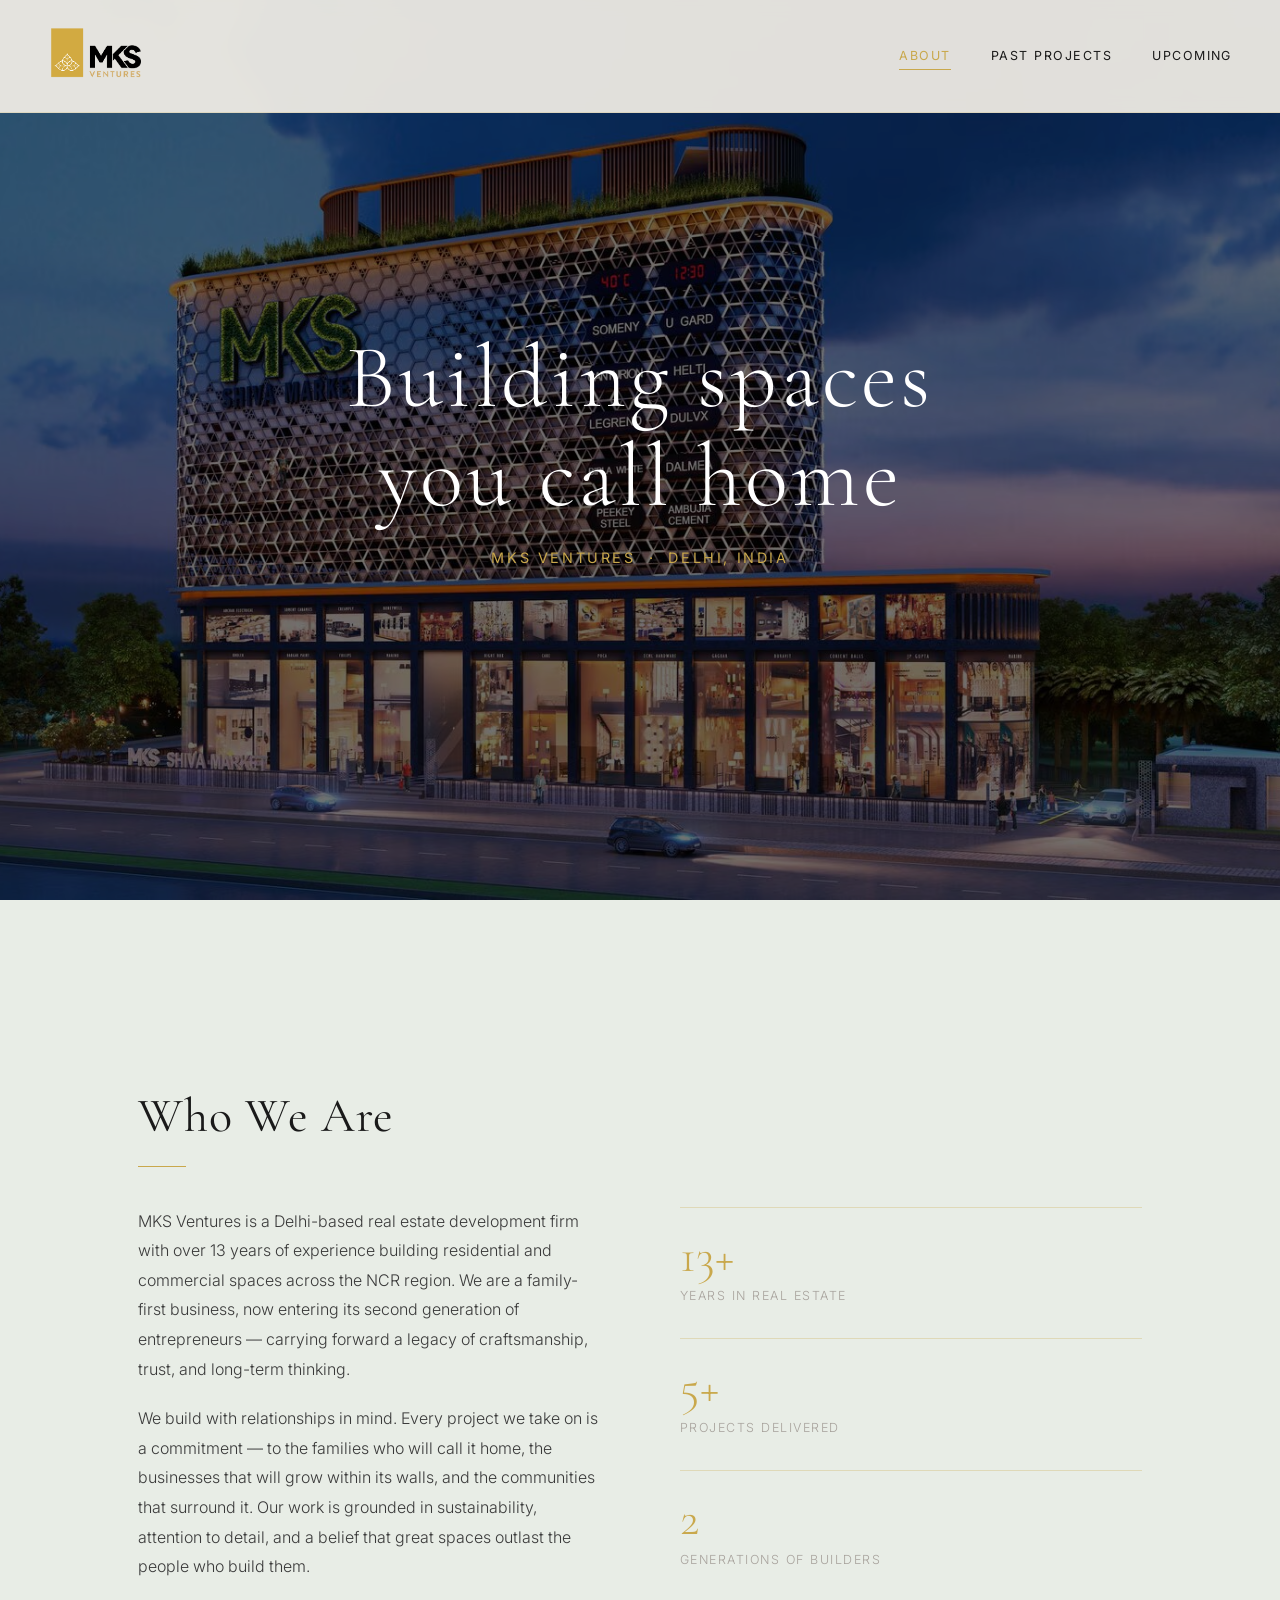
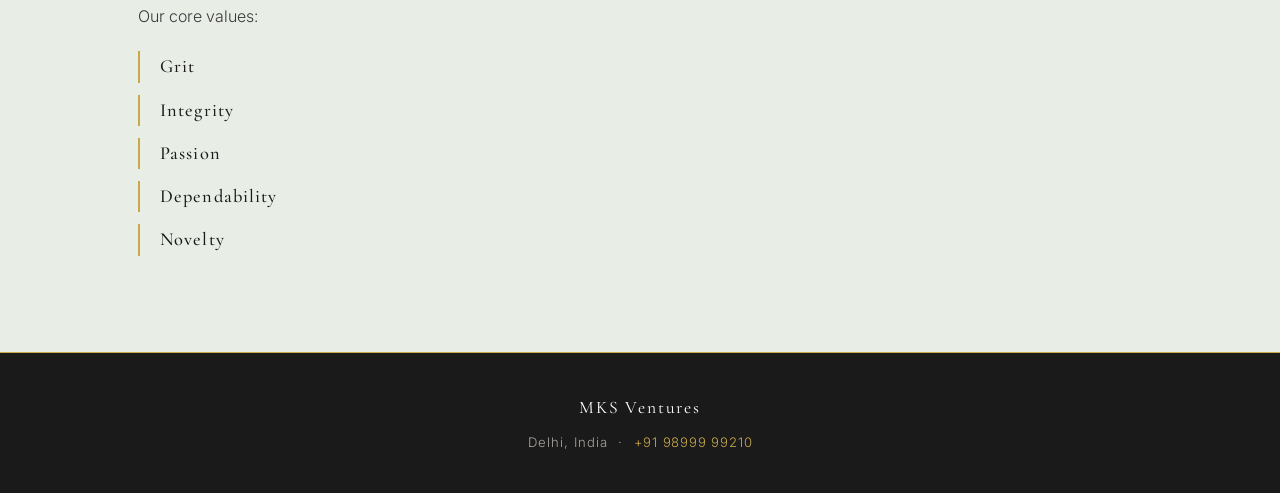
==== index.html @ 3210d4f1 "changed name from about to index" ====
<!DOCTYPE html>
<html lang="en">
  <head>
    <meta charset="UTF-8" />
    <meta name="viewport" content="width=device-width, initial-scale=1.0" />
    <title>About Us — MKS Ventures</title>
    <link rel="stylesheet" href="styles.css" />
    <link rel="icon" type="image/png" href="images/favicon.png" />
  </head>
  <body>

    <!-- HEADER & NAV -->
    <header>
      <a href="about.html" class="nav-logo">
        <img src="images/mks-logo.png" alt="MKS Ventures logo" />
      </a>
      <nav>
        <a href="about.html" class="active">About</a>
        <a href="past-projects.html">Past Projects</a>
        <a href="upcoming-projects.html">Upcoming</a>
      </nav>
    </header>

    <!-- HERO with Shiva Market background -->
    <section class="hero">
      <div class="hero-bg"></div>
      <div class="hero-content">
        <h1>Building spaces<br>you call home</h1>
        <p>MKS Ventures &nbsp;·&nbsp; Delhi, India</p>
      </div>
    </section>

    <!-- MAIN CONTENT -->
    <main>
      <section>
        <h2>Who We Are</h2>
        <div class="section-rule"></div>

        <div class="about-grid">

          <article class="about-text">
            <p>
              MKS Ventures is a Delhi-based real estate development firm with over 13 years of experience building residential and commercial spaces across the NCR region. We are a family-first business, now entering its second generation of entrepreneurs — carrying forward a legacy of craftsmanship, trust, and long-term thinking.
            </p>
            <p>
              We build with relationships in mind. Every project we take on is a commitment — to the families who will call it home, the businesses that will grow within its walls, and the communities that surround it. Our work is grounded in sustainability, attention to detail, and a belief that great spaces outlast the people who build them.
            </p>
            <p>Our core values:</p>
            <ul class="values-list">
              <li>Grit</li>
              <li>Integrity</li>
              <li>Passion</li>
              <li>Dependability</li>
              <li>Novelty</li>
            </ul>
          </article>

          <aside class="about-meta">
            <div class="stat-block">
              <div class="number">13+</div>
              <div class="label">Years in Real Estate</div>
            </div>
            <div class="stat-block">
              <div class="number">5+</div>
              <div class="label">Projects Delivered</div>
            </div>
            <div class="stat-block">
              <div class="number">2</div>
              <div class="label">Generations of Builders</div>
            </div>
          </aside>

        </div>
      </section>
    </main>

    <!-- FOOTER -->
    <footer>
      <p class="footer-name">MKS Ventures</p>
      <p>Delhi, India &nbsp;·&nbsp; <a href="tel:9899999210">+91 98999 99210</a></p>
    </footer>

  </body>
</html>
---- styles.css ----
/* ─────────────────────────────────────────
   MKS Ventures — styles.css
   Palette pulled from logo:
     Gold:       #C9A84C
     Cream:      #F5F0E8
     Charcoal:   #1A1A1A
     Warm Grey:  #A8A39D
     White:      #FFFFFF
───────────────────────────────────────── */

@import url('https://fonts.googleapis.com/css2?family=Cormorant+Garamond:wght@300;400;500;600&family=Inter:wght@300;400;500&display=swap');

:root {
  --gold:       #C9A84C;
  --cream:      #F5F0E8;
  --charcoal:   #1A1A1A;
  --grey:       #A8A39D;
  --white:      #FFFFFF;
  --font-display: 'Cormorant Garamond', Georgia, serif;
  --font-body:    'Inter', Helvetica, sans-serif;
}

*, *::before, *::after {
  box-sizing: border-box;
  margin: 0;
  padding: 0;
}

html {
  scroll-behavior: smooth;
  overflow-x: hidden;
}

body {
  background-color: #E8EDE6;
  color: var(--charcoal);
  font-family: var(--font-body);
  font-weight: 300;
  line-height: 1.7;
  overflow-x: hidden;
}

/* ── NAV ── */
header {
  position: fixed;
  top: 0;
  left: 0;
  width: 100%;
  z-index: 100;
  display: flex;
  align-items: center;
  justify-content: space-between;
  padding: 1.25rem 3rem;
  background: rgba(245, 240, 232, 0.92);
  backdrop-filter: blur(8px);
  border-bottom: 1px solid rgba(201, 168, 76, 0.2);
}

.nav-logo {
  display: flex;
  align-items: center;
  gap: 0.75rem;
  text-decoration: none;
}

.nav-logo img {
  height: 72px;
  width: auto;
}

nav {
  display: flex;
  gap: 2.5rem;
  align-items: center;
}

nav a {
  font-family: var(--font-body);
  font-size: 0.78rem;
  font-weight: 400;
  letter-spacing: 0.12em;
  text-transform: uppercase;
  color: var(--charcoal);
  text-decoration: none;
  position: relative;
  transition: color 0.2s;
}

nav a::after {
  content: '';
  position: absolute;
  bottom: -3px;
  left: 0;
  width: 0;
  height: 1px;
  background: var(--gold);
  transition: width 0.3s ease;
}

nav a:hover {
  color: var(--gold);
}

nav a:hover::after,
nav a.active::after {
  width: 100%;
}

nav a.active {
  color: var(--gold);
}

/* ── HERO (About page) ── */
.hero {
  position: relative;
  height: 100vh;
  min-height: 600px;
  display: flex;
  align-items: center;
  justify-content: center;
  text-align: center;
  overflow: hidden;
}

.hero-bg {
  position: absolute;
  top: 0;
  left: 0;
  width: 100%;
  height: 100%;
  background-image: url('images/mks-shiva-market.jpg');
  background-size: cover;
  background-position: center;
  background-repeat: no-repeat;
  filter: brightness(0.45);
  z-index: 0;
}

.hero-content {
  position: relative;
  z-index: 1;
  padding: 0 2rem;
}

.hero-content h1 {
  font-family: var(--font-display);
  font-size: clamp(3rem, 7vw, 6rem);
  font-weight: 300;
  color: var(--white);
  letter-spacing: 0.04em;
  line-height: 1.1;
  margin-bottom: 1.25rem;
}

.hero-content p {
  font-size: 0.9rem;
  letter-spacing: 0.18em;
  text-transform: uppercase;
  color: var(--gold);
  font-weight: 400;
}

/* ── SECTIONS ── */
main {
  padding-top: 80px; /* offset for fixed nav */
}

main section {
  padding: 6rem 3rem;
  max-width: 1100px;
  margin: 0 auto;
}

section.hero {
  max-width: 100%;
  padding: 0;
  margin: 0;
}

section h2 {
  font-family: var(--font-display);
  font-size: clamp(2rem, 4vw, 3rem);
  font-weight: 400;
  color: var(--charcoal);
  margin-bottom: 0.5rem;
  letter-spacing: 0.02em;
}

.section-rule {
  width: 48px;
  height: 1px;
  background: var(--gold);
  margin-bottom: 2.5rem;
}

/* ── ABOUT SECTION ── */
.about-grid {
  display: grid;
  grid-template-columns: 1fr 1fr;
  gap: 5rem;
  align-items: start;
}

.about-text p {
  font-size: 1rem;
  color: #3a3a3a;
  margin-bottom: 1.25rem;
  line-height: 1.85;
}

.values-list {
  list-style: none;
  display: flex;
  flex-direction: column;
  gap: 0.75rem;
  margin-top: 1rem;
}

.values-list li {
  font-family: var(--font-display);
  font-size: 1.15rem;
  font-weight: 500;
  color: var(--charcoal);
  letter-spacing: 0.06em;
  padding-left: 1.25rem;
  border-left: 2px solid var(--gold);
}

.about-meta {
  display: flex;
  flex-direction: column;
  gap: 2rem;
}

.stat-block {
  border-top: 1px solid rgba(201, 168, 76, 0.3);
  padding-top: 1.5rem;
}

.stat-block .number {
  font-family: var(--font-display);
  font-size: 3rem;
  font-weight: 300;
  color: var(--gold);
  line-height: 1;
}

.stat-block .label {
  font-size: 0.78rem;
  letter-spacing: 0.12em;
  text-transform: uppercase;
  color: var(--grey);
  margin-top: 0.35rem;
}

/* ── PROJECT PAGES ── */
.page-hero {
  padding: 10rem 3rem 4rem;
  max-width: 1100px;
  margin: 0 auto;
}

.page-hero h1 {
  font-family: var(--font-display);
  font-size: clamp(2.5rem, 5vw, 4rem);
  font-weight: 300;
  color: var(--charcoal);
  letter-spacing: 0.03em;
  margin-bottom: 0.5rem;
}

.page-hero p {
  font-size: 0.82rem;
  letter-spacing: 0.14em;
  text-transform: uppercase;
  color: var(--grey);
}

/* ── PROJECT GRID ── */
.projects-grid {
  display: grid;
  gap: 2rem;
  padding: 0 3rem 6rem;
  max-width: 1100px;
  margin: 0 auto;
}

.projects-grid.four-col {
  grid-template-columns: repeat(4, 1fr);
}

.projects-grid.two-col {
  grid-template-columns: repeat(2, 1fr);
}

.project-card {
  display: flex;
  flex-direction: column;
  background: var(--white);
  border: 1px solid rgba(201, 168, 76, 0.15);
  overflow: hidden;
  transition: transform 0.3s ease, box-shadow 0.3s ease;
}

.project-card:hover {
  transform: translateY(-4px);
  box-shadow: 0 12px 32px rgba(0,0,0,0.08);
}

.project-card img {
  width: 100%;
  aspect-ratio: 4/3;
  object-fit: cover;
  display: block;
}

.project-card-body {
  padding: 1.25rem 1.5rem 1.5rem;
  border-top: 2px solid var(--gold);
}

.project-card-body h3 {
  font-family: var(--font-display);
  font-size: 1.25rem;
  font-weight: 500;
  color: var(--charcoal);
  margin-bottom: 0.4rem;
  letter-spacing: 0.02em;
}

.project-card-body address {
  font-style: normal;
  font-size: 0.78rem;
  color: var(--grey);
  line-height: 1.5;
  letter-spacing: 0.02em;
}

/* ── FOOTER ── */
footer {
  background: var(--charcoal);
  color: var(--grey);
  text-align: center;
  padding: 2.5rem 3rem;
  border-top: 1px solid var(--gold);
}

footer p {
  font-size: 0.82rem;
  letter-spacing: 0.08em;
}

footer a {
  color: var(--gold);
  text-decoration: none;
  letter-spacing: 0.06em;
}

footer .footer-name {
  font-family: var(--font-display);
  font-size: 1.1rem;
  color: var(--white);
  margin-bottom: 0.5rem;
  font-weight: 400;
  letter-spacing: 0.1em;
}

/* ── RESPONSIVE ── */
@media (max-width: 900px) {
  header {
    padding: 1rem 1.5rem;
  }

  nav {
    gap: 1.5rem;
  }

  .about-grid {
    grid-template-columns: 1fr;
    gap: 3rem;
  }

  .projects-grid.four-col {
    grid-template-columns: repeat(2, 1fr);
  }

  .projects-grid.two-col {
    grid-template-columns: 1fr;
  }

  section {
    padding: 4rem 1.5rem;
  }

  .projects-grid {
    padding: 0 1.5rem 4rem;
  }

  .page-hero {
    padding: 8rem 1.5rem 3rem;
  }
}

@media (max-width: 480px) {
  .projects-grid.four-col {
    grid-template-columns: 1fr;
  }

  nav {
    gap: 1rem;
  }

  nav a {
    font-size: 0.7rem;
  }
}
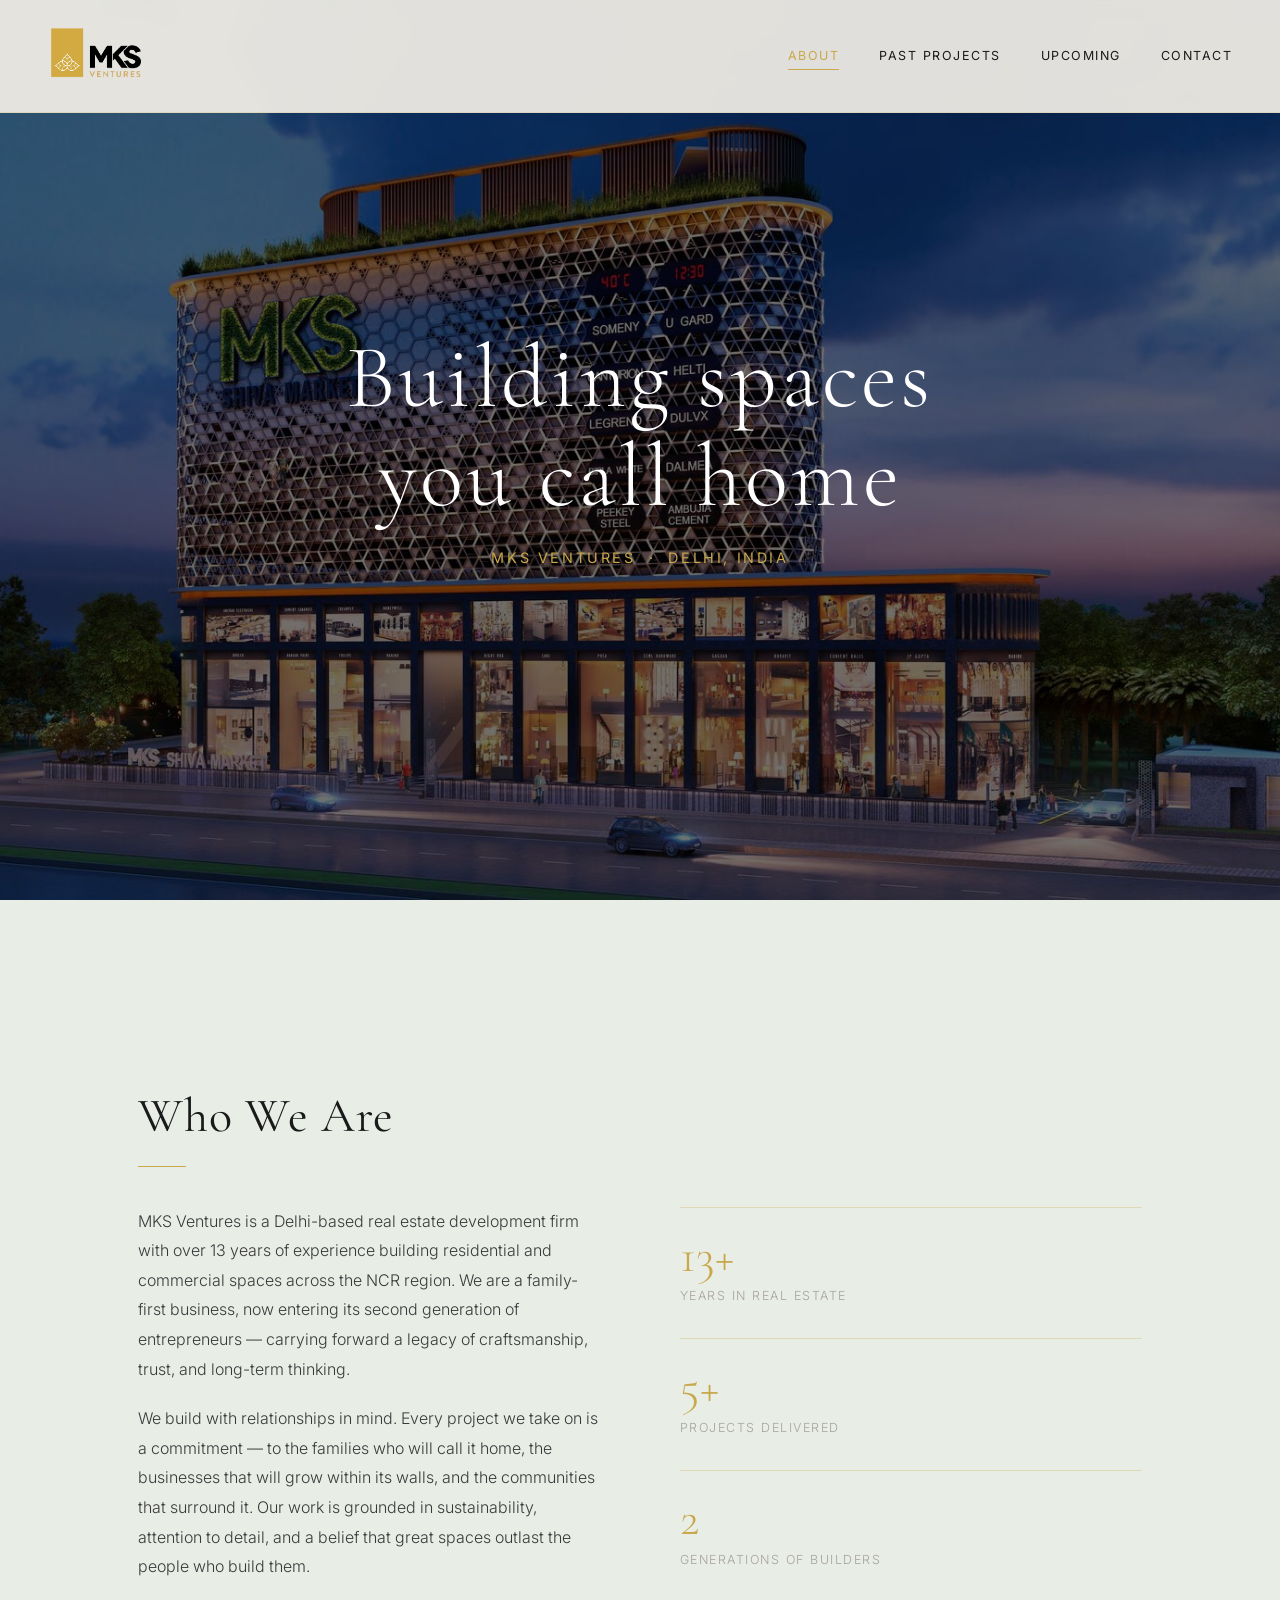
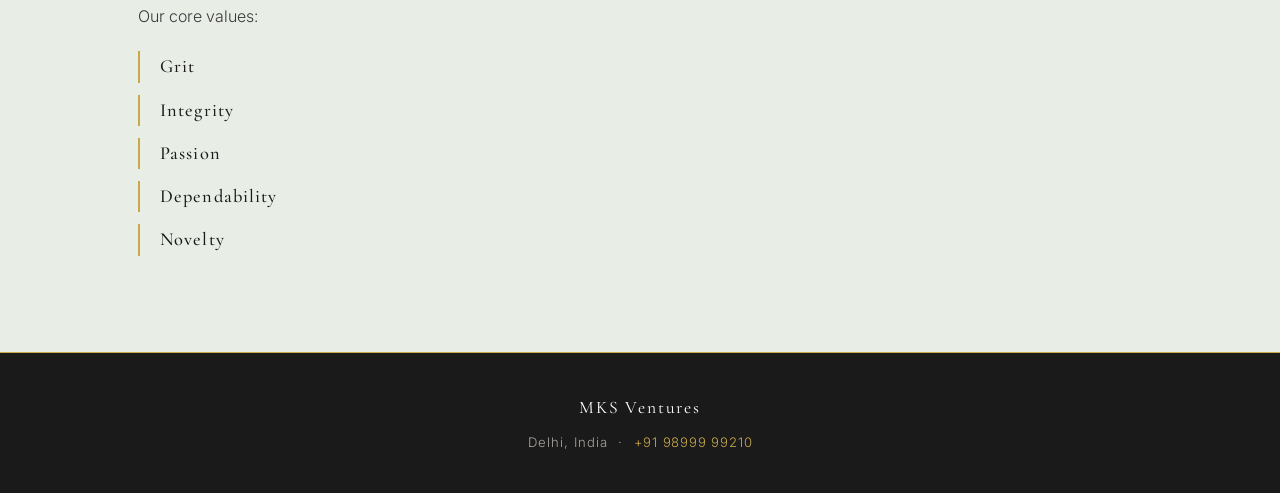
==== commit 3c5a59df: "Added a contact form added a form" ====
--- a/index.html
+++ b/index.html
@@ -4,24 +4,26 @@
     <meta charset="UTF-8" />
     <meta name="viewport" content="width=device-width, initial-scale=1.0" />
     <title>About Us — MKS Ventures</title>
+    <link rel="preconnect" href="https://fonts.googleapis.com" />
+    <link rel="preconnect" href="https://fonts.gstatic.com" crossorigin />
+    <link href="https://fonts.googleapis.com/css2?family=Cormorant+Garamond:wght@300;400;500;600&family=Inter:wght@300;400;500&display=swap" rel="stylesheet" />
     <link rel="stylesheet" href="styles.css" />
     <link rel="icon" type="image/png" href="images/favicon.png" />
   </head>
   <body>
 
-    <!-- HEADER & NAV -->
     <header>
-      <a href="about.html" class="nav-logo">
+      <a href="index.html" class="nav-logo">
         <img src="images/mks-logo.png" alt="MKS Ventures logo" />
       </a>
       <nav>
-        <a href="about.html" class="active">About</a>
+        <a href="index.html" class="active">About</a>
         <a href="past-projects.html">Past Projects</a>
         <a href="upcoming-projects.html">Upcoming</a>
+        <a href="contact.html">Contact</a>
       </nav>
     </header>
 
-    <!-- HERO with Shiva Market background -->
     <section class="hero">
       <div class="hero-bg"></div>
       <div class="hero-content">
@@ -30,7 +32,6 @@
       </div>
     </section>
 
-    <!-- MAIN CONTENT -->
     <main>
       <section>
         <h2>Who We Are</h2>
@@ -74,7 +75,6 @@
       </section>
     </main>
 
-    <!-- FOOTER -->
     <footer>
       <p class="footer-name">MKS Ventures</p>
       <p>Delhi, India &nbsp;·&nbsp; <a href="tel:9899999210">+91 98999 99210</a></p>
--- a/styles.css
+++ b/styles.css
@@ -7,8 +7,6 @@
      Warm Grey:  #A8A39D
      White:      #FFFFFF
 ───────────────────────────────────────── */
-
-@import url('https://fonts.googleapis.com/css2?family=Cormorant+Garamond:wght@300;400;500;600&family=Inter:wght@300;400;500&display=swap');
 
 :root {
   --gold:       #C9A84C;
@@ -365,19 +363,77 @@
   letter-spacing: 0.1em;
 }
 
-/* ── RESPONSIVE ── */
-@media (max-width: 900px) {
+/* ── FLUID IMAGES (applies everywhere) ── */
+img {
+  max-width: 100%;
+  height: auto;
+}
+
+/* ── RESPONSIVE: Mobile-first ── */
+
+/* Base styles = mobile (< 576px) */
+header {
+  padding: 0.75rem 1.25rem;
+}
+
+.nav-logo img {
+  height: 52px;
+}
+
+nav {
+  gap: 1rem;
+  flex-wrap: wrap;
+}
+
+nav a {
+  font-size: 0.7rem;
+}
+
+.projects-grid.four-col {
+  grid-template-columns: 1fr;
+}
+
+.projects-grid.two-col {
+  grid-template-columns: 1fr;
+}
+
+.about-grid {
+  grid-template-columns: 1fr;
+  gap: 2rem;
+}
+
+main section {
+  padding: 3rem 1.25rem;
+}
+
+.projects-grid {
+  padding: 0 1.25rem 3rem;
+}
+
+.page-hero {
+  padding: 7rem 1.25rem 2rem;
+}
+
+footer {
+  padding: 2rem 1rem;
+}
+
+/* Tablet: 576px and up */
+@media (min-width: 576px) {
   header {
     padding: 1rem 1.5rem;
   }
 
+  .nav-logo img {
+    height: 60px;
+  }
+
   nav {
     gap: 1.5rem;
   }
 
-  .about-grid {
-    grid-template-columns: 1fr;
-    gap: 3rem;
+  nav a {
+    font-size: 0.75rem;
   }
 
   .projects-grid.four-col {
@@ -385,10 +441,10 @@
   }
 
   .projects-grid.two-col {
-    grid-template-columns: 1fr;
-  }
-
-  section {
+    grid-template-columns: repeat(2, 1fr);
+  }
+
+  main section {
     padding: 4rem 1.5rem;
   }
 
@@ -401,16 +457,164 @@
   }
 }
 
-@media (max-width: 480px) {
+/* Desktop: 768px and up */
+@media (min-width: 768px) {
+  header {
+    padding: 1.25rem 3rem;
+  }
+
+  .nav-logo img {
+    height: 72px;
+  }
+
+  nav {
+    gap: 2.5rem;
+    flex-wrap: nowrap;
+  }
+
+  nav a {
+    font-size: 0.78rem;
+  }
+
+  .about-grid {
+    grid-template-columns: 1fr 1fr;
+    gap: 5rem;
+  }
+
   .projects-grid.four-col {
+    grid-template-columns: repeat(2, 1fr);
+  }
+
+  main section {
+    padding: 6rem 3rem;
+  }
+
+  .projects-grid {
+    padding: 0 3rem 6rem;
+  }
+
+  .page-hero {
+    padding: 10rem 3rem 4rem;
+  }
+
+  footer {
+    padding: 2.5rem 3rem;
+  }
+}
+
+/* Large Desktop: 1024px and up */
+@media (min-width: 1024px) {
+  .projects-grid.four-col {
+    grid-template-columns: repeat(4, 1fr);
+  }
+}
+
+/* ── CONTACT FORM ── */
+.contact-section {
+  max-width: 600px;
+  margin: 0 auto;
+  padding: 0 3rem 6rem;
+}
+
+.contact-form {
+  display: flex;
+  flex-direction: column;
+  gap: 1.5rem;
+}
+
+.form-group {
+  display: flex;
+  flex-direction: column;
+  gap: 0.4rem;
+}
+
+.form-group label {
+  font-family: var(--font-body);
+  font-size: 0.75rem;
+  letter-spacing: 0.1em;
+  text-transform: uppercase;
+  color: var(--grey);
+}
+
+.form-group input,
+.form-group textarea {
+  width: 100%;
+  padding: 0.85rem 1rem;
+  border: 1px solid rgba(201, 168, 76, 0.3);
+  background: var(--white);
+  font-family: var(--font-body);
+  font-size: 0.95rem;
+  color: var(--charcoal);
+  outline: none;
+  transition: border-color 0.2s;
+  border-radius: 2px;
+}
+
+.form-group input:focus,
+.form-group textarea:focus {
+  border-color: var(--gold);
+  box-shadow: 0 0 0 3px rgba(201, 168, 76, 0.1);
+}
+
+.form-group textarea {
+  min-height: 150px;
+  resize: vertical;
+}
+
+.contact-form button[type="submit"] {
+  align-self: flex-start;
+  background: var(--charcoal);
+  color: var(--white);
+  border: none;
+  padding: 0.85rem 2.5rem;
+  font-family: var(--font-body);
+  font-size: 0.75rem;
+  letter-spacing: 0.12em;
+  text-transform: uppercase;
+  cursor: pointer;
+  transition: background 0.2s;
+  border-radius: 2px;
+}
+
+.contact-form button[type="submit"]:hover {
+  background: var(--gold);
+}
+
+.form-row {
+  display: grid;
+  grid-template-columns: 1fr 1fr;
+  gap: 1.5rem;
+}
+
+.form-group select {
+  width: 100%;
+  padding: 0.85rem 1rem;
+  border: 1px solid rgba(201, 168, 76, 0.3);
+  background: var(--white);
+  font-family: var(--font-body);
+  font-size: 0.95rem;
+  color: var(--charcoal);
+  outline: none;
+  transition: border-color 0.2s;
+  border-radius: 2px;
+  appearance: none;
+  cursor: pointer;
+  background-image: url("data:image/svg+xml,%3Csvg xmlns='http://www.w3.org/2000/svg' width='12' height='8' viewBox='0 0 12 8'%3E%3Cpath d='M1 1l5 5 5-5' stroke='%23A8A39D' stroke-width='1.5' fill='none'/%3E%3C/svg%3E");
+  background-repeat: no-repeat;
+  background-position: right 1rem center;
+}
+
+.form-group select:focus {
+  border-color: var(--gold);
+  box-shadow: 0 0 0 3px rgba(201, 168, 76, 0.1);
+}
+
+@media (max-width: 576px) {
+  .form-row {
     grid-template-columns: 1fr;
   }
 
-  nav {
-    gap: 1rem;
-  }
-
-  nav a {
-    font-size: 0.7rem;
+  .contact-section {
+    padding: 0 1.25rem 4rem;
   }
 }
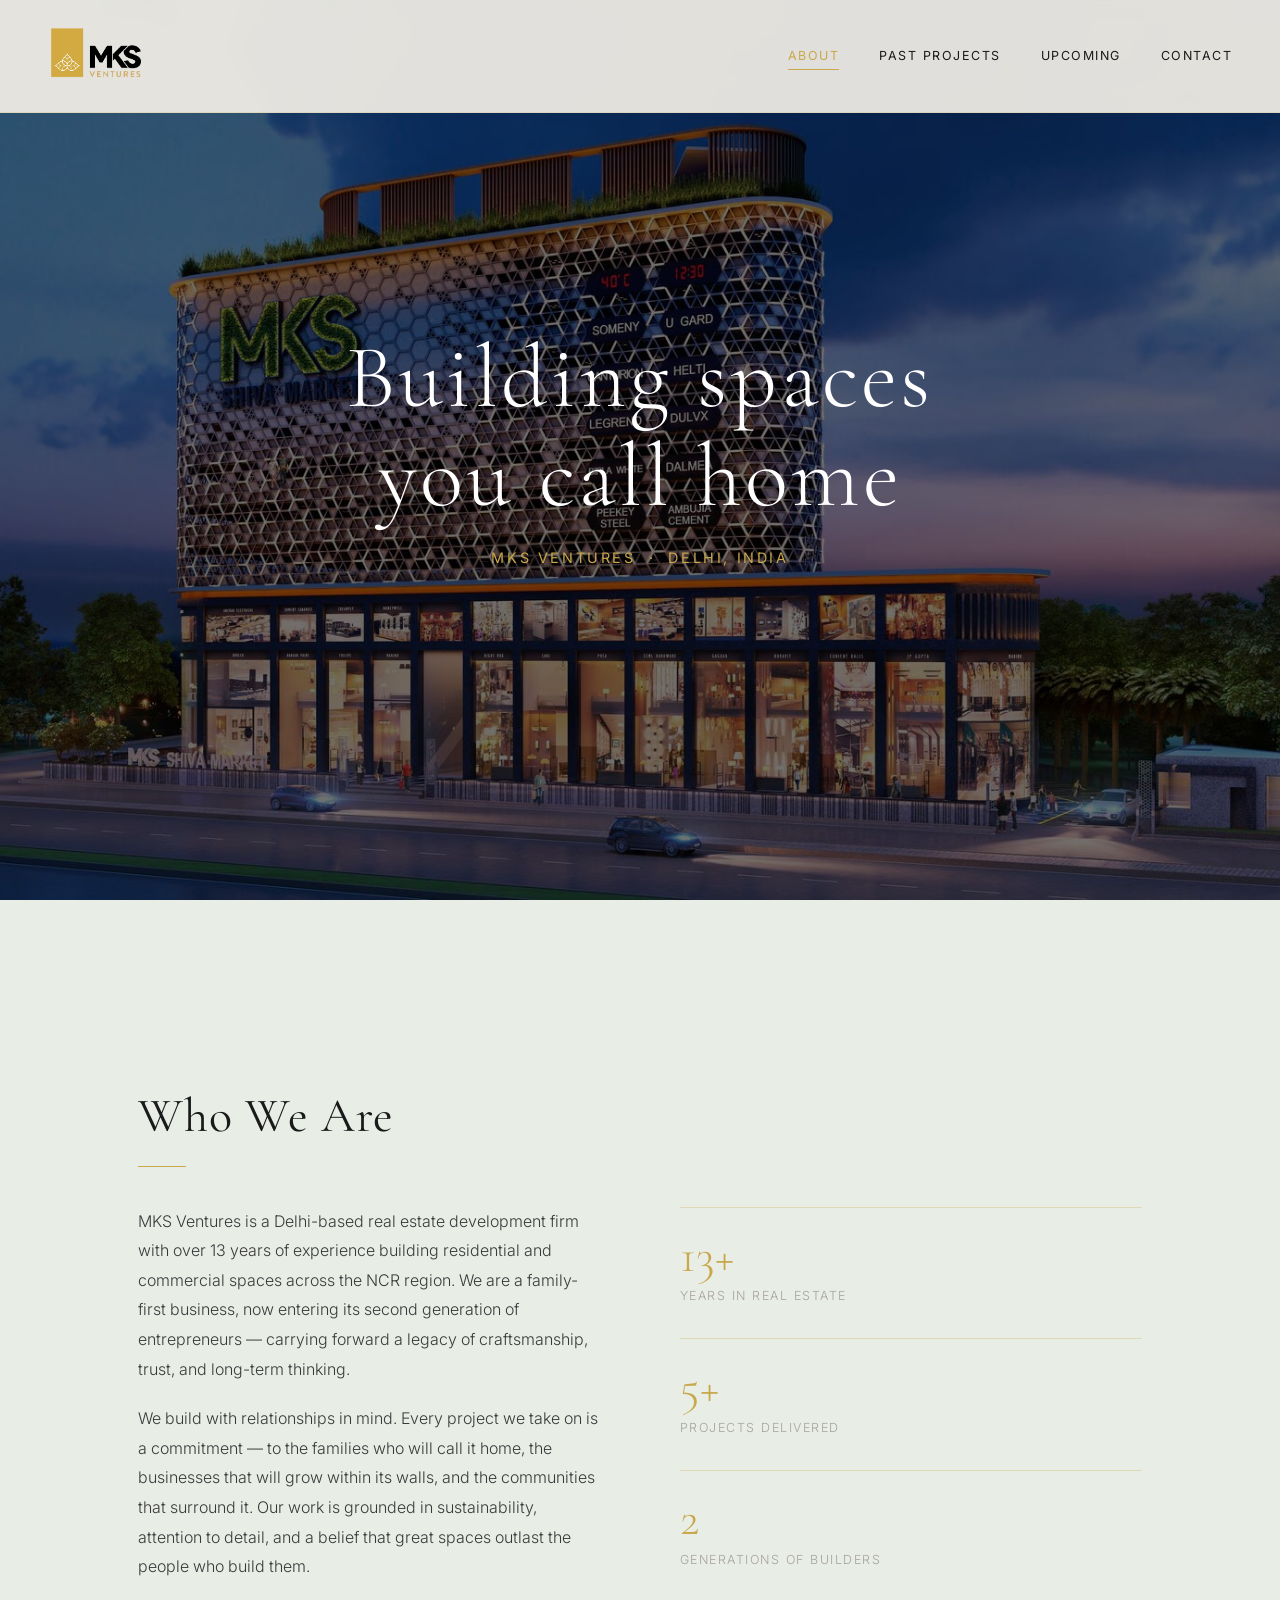
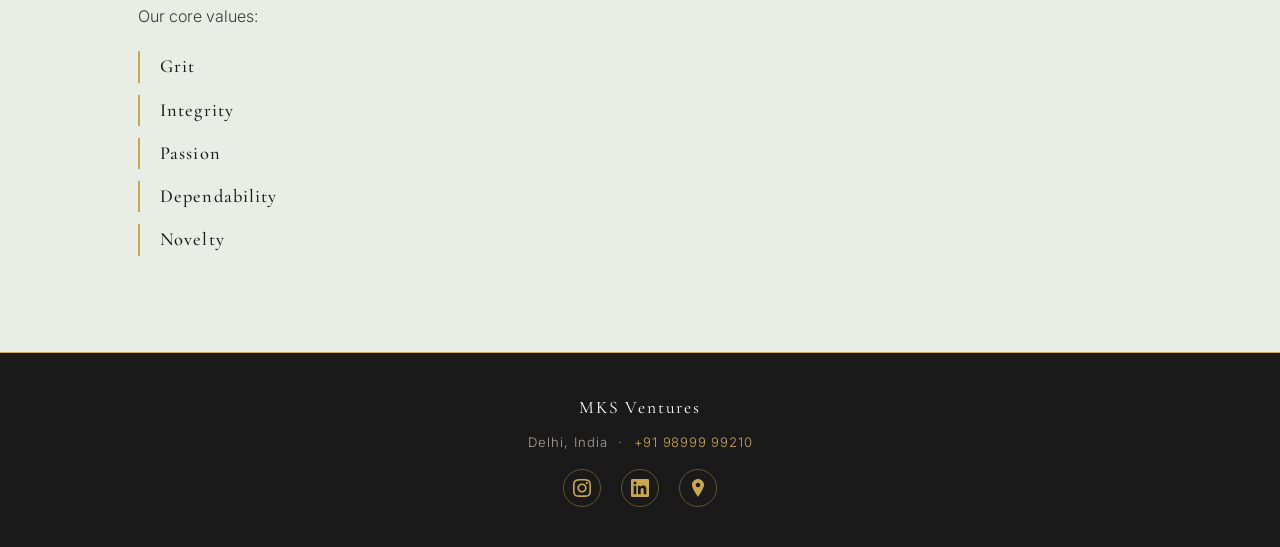
==== commit 8ec8e344: "updated footer" ====
--- a/index.html
+++ b/index.html
@@ -78,6 +78,17 @@
     <footer>
       <p class="footer-name">MKS Ventures</p>
       <p>Delhi, India &nbsp;·&nbsp; <a href="tel:9899999210">+91 98999 99210</a></p>
+      <div class="footer-socials">
+        <a href="https://www.instagram.com/mksventures/" target="_blank" aria-label="MKS Ventures on Instagram">
+          <svg viewBox="0 0 24 24" xmlns="http://www.w3.org/2000/svg"><path d="M12 2.163c3.204 0 3.584.012 4.85.07 3.252.148 4.771 1.691 4.919 4.919.058 1.265.069 1.645.069 4.849 0 3.205-.012 3.584-.069 4.849-.149 3.225-1.664 4.771-4.919 4.919-1.266.058-1.644.07-4.85.07-3.204 0-3.584-.012-4.849-.07-3.26-.149-4.771-1.699-4.919-4.92-.058-1.265-.07-1.644-.07-4.849 0-3.204.013-3.583.07-4.849.149-3.227 1.664-4.771 4.919-4.919 1.266-.057 1.645-.069 4.849-.069zm0-2.163c-3.259 0-3.667.014-4.947.072-4.358.2-6.78 2.618-6.98 6.98-.059 1.281-.073 1.689-.073 4.948 0 3.259.014 3.668.072 4.948.2 4.358 2.618 6.78 6.98 6.98 1.281.058 1.689.072 4.948.072 3.259 0 3.668-.014 4.948-.072 4.354-.2 6.782-2.618 6.979-6.98.059-1.28.073-1.689.073-4.948 0-3.259-.014-3.667-.072-4.947-.196-4.354-2.617-6.78-6.979-6.98-1.281-.059-1.69-.073-4.949-.073zm0 5.838c-3.403 0-6.162 2.759-6.162 6.162s2.759 6.163 6.162 6.163 6.162-2.759 6.162-6.163c0-3.403-2.759-6.162-6.162-6.162zm0 10.162c-2.209 0-4-1.79-4-4 0-2.209 1.791-4 4-4s4 1.791 4 4c0 2.21-1.791 4-4 4zm6.406-11.845c-.796 0-1.441.645-1.441 1.44s.645 1.44 1.441 1.44c.795 0 1.439-.645 1.439-1.44s-.644-1.44-1.439-1.44z"/></svg>
+        </a>
+        <a href="https://www.linkedin.com/company/mksventures/" target="_blank" aria-label="MKS Ventures on LinkedIn">
+          <svg viewBox="0 0 24 24" xmlns="http://www.w3.org/2000/svg"><path d="M20.447 20.452h-3.554v-5.569c0-1.328-.027-3.037-1.852-3.037-1.853 0-2.136 1.445-2.136 2.939v5.667H9.351V9h3.414v1.561h.046c.477-.9 1.637-1.85 3.37-1.85 3.601 0 4.267 2.37 4.267 5.455v6.286zM5.337 7.433c-1.144 0-2.063-.926-2.063-2.065 0-1.138.92-2.063 2.063-2.063 1.14 0 2.064.925 2.064 2.063 0 1.139-.925 2.065-2.064 2.065zm1.782 13.019H3.555V9h3.564v11.452zM22.225 0H1.771C.792 0 0 .774 0 1.729v20.542C0 23.227.792 24 1.771 24h20.451C23.2 24 24 23.227 24 22.271V1.729C24 .774 23.2 0 22.222 0h.003z"/></svg>
+        </a>
+        <a href="https://www.google.com/maps/dir//MKS+Shiva+Market,+Plot+no.+1,+Multilevel+Car+Parking,+Shiva+Market,+Pitampura+Village,+Harsh+Vihar,+Pitampura,+Delhi,+110034/@28.695923,77.1370109,15z" target="_blank" aria-label="MKS Ventures on Google Maps">
+          <svg viewBox="0 0 24 24" xmlns="http://www.w3.org/2000/svg"><path d="M12 0C7.802 0 4 3.403 4 7.602 4 11.8 7.469 16.812 12 24c4.531-7.188 8-12.2 8-16.398C20 3.403 16.199 0 12 0zm0 11c-1.657 0-3-1.343-3-3s1.343-3 3-3 3 1.343 3 3-1.343 3-3 3z"/></svg>
+        </a>
+      </div>
     </footer>
 
   </body>
--- a/styles.css
+++ b/styles.css
@@ -334,6 +334,15 @@
   letter-spacing: 0.02em;
 }
 
+.project-desc {
+  font-family: var(--font-body);
+  font-size: 0.82rem;
+  color: #5a5a5a;
+  line-height: 1.6;
+  margin-top: 0.75rem;
+  margin-bottom: 0;
+}
+
 /* ── FOOTER ── */
 footer {
   background: var(--charcoal);
@@ -361,6 +370,35 @@
   margin-bottom: 0.5rem;
   font-weight: 400;
   letter-spacing: 0.1em;
+}
+
+.footer-socials {
+  display: flex;
+  justify-content: center;
+  gap: 1.25rem;
+  margin-top: 1rem;
+}
+
+.footer-socials a {
+  display: flex;
+  align-items: center;
+  justify-content: center;
+  width: 38px;
+  height: 38px;
+  border: 1px solid rgba(201, 168, 76, 0.4);
+  border-radius: 50%;
+  transition: background 0.2s, border-color 0.2s;
+}
+
+.footer-socials a:hover {
+  background: rgba(201, 168, 76, 0.15);
+  border-color: var(--gold);
+}
+
+.footer-socials svg {
+  width: 18px;
+  height: 18px;
+  fill: var(--gold);
 }
 
 /* ── FLUID IMAGES (applies everywhere) ── */
